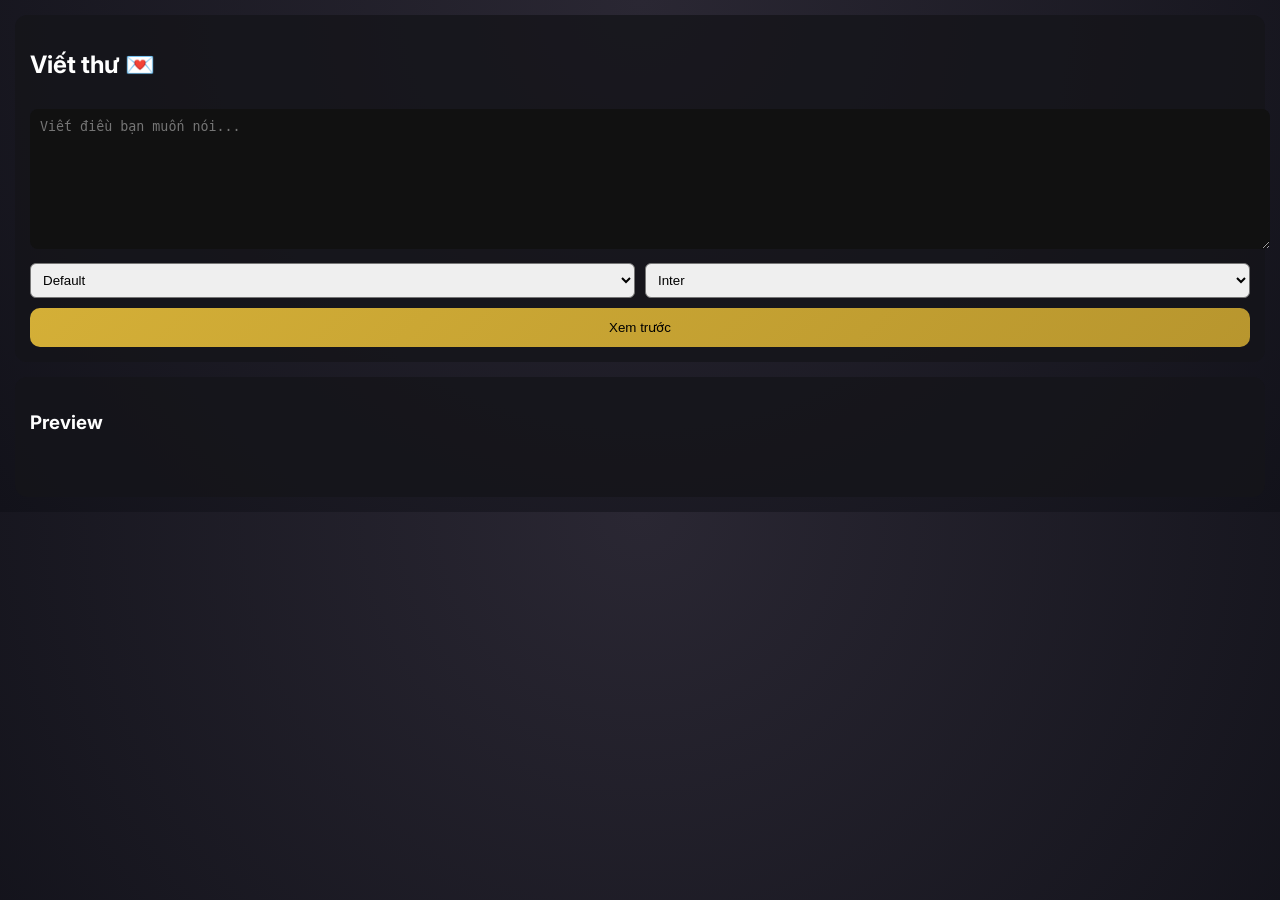
==== letters/letter_write.html @ 63b0dc74 "ab" ====
<!DOCTYPE html>
<html lang="vi">
<head>
  <meta charset="UTF-8">
  <meta name="viewport" content="width=device-width, initial-scale=1.0">
  <title>Veloura - Write</title>

  <link rel="stylesheet" href="style.css">

  <!-- Fonts -->
  <link href="https://fonts.googleapis.com/css2?family=Playfair+Display&family=Inter&family=Great+Vibes&display=swap" rel="stylesheet">
</head>
<body>

<div class="container">

  <div class="editor">
    <h2>Viết thư 💌</h2>

    <textarea id="content" placeholder="Viết điều bạn muốn nói..."></textarea>

    <div class="controls">
      <select id="theme">
        <option value="default">Default</option>
        <option value="dark">Dark</option>
        <option value="romantic">Romantic</option>
      </select>

      <select id="font">
        <option value="inter">Inter</option>
        <option value="playfair">Playfair</option>
        <option value="handwrite">Handwriting</option>
      </select>
    </div>

    <button onclick="updatePreview()">Xem trước</button>
  </div>

  <div class="preview">
    <h3>Preview</h3>
    <div id="previewBox"></div>
  </div>

</div>

<script src="script.js"></script>
</body>
</html>
---- letters/style.css ----
body {
  margin: 0;
  font-family: 'Inter', sans-serif;
  background: radial-gradient(circle at top, #2a2733, #12121a);
  color: white;
}

/* layout */
.container {
  display: flex;
  flex-direction: column;
  padding: 15px;
  gap: 15px;
}

/* editor */
.editor {
  background: rgba(20,20,25,0.8);
  padding: 15px;
  border-radius: 12px;
}

textarea {
  width: 100%;
  height: 120px;
  margin-top: 10px;
  background: #111;
  color: white;
  border: none;
  padding: 10px;
  border-radius: 8px;
}

/* controls */
.controls {
  display: flex;
  gap: 10px;
  margin-top: 10px;
}

select {
  flex: 1;
  padding: 8px;
  border-radius: 6px;
}

/* button */
button {
  margin-top: 10px;
  width: 100%;
  padding: 12px;
  background: linear-gradient(135deg, #d4af37, #b8962e);
  border: none;
  border-radius: 10px;
  cursor: pointer;
}

/* preview */
.preview {
  background: rgba(20,20,25,0.8);
  padding: 15px;
  border-radius: 12px;
}

#previewBox {
  padding: 15px;
  border-radius: 10px;
}

/* THEMES */

.default {
  background: #1a1a1a;
}

.dark {
  background: black;
  color: #ccc;
}

.romantic {
  background: #3b1f2b;
  color: #ffd6e0;
}

/* FONTS */

.font-inter {
  font-family: 'Inter', sans-serif;
}

.font-playfair {
  font-family: 'Playfair Display', serif;
}

.font-handwrite {
  font-family: 'Great Vibes', cursive;
}

/* MOBILE */
@media (max-width: 600px) {
  .container {
    padding: 10px;
  }
}
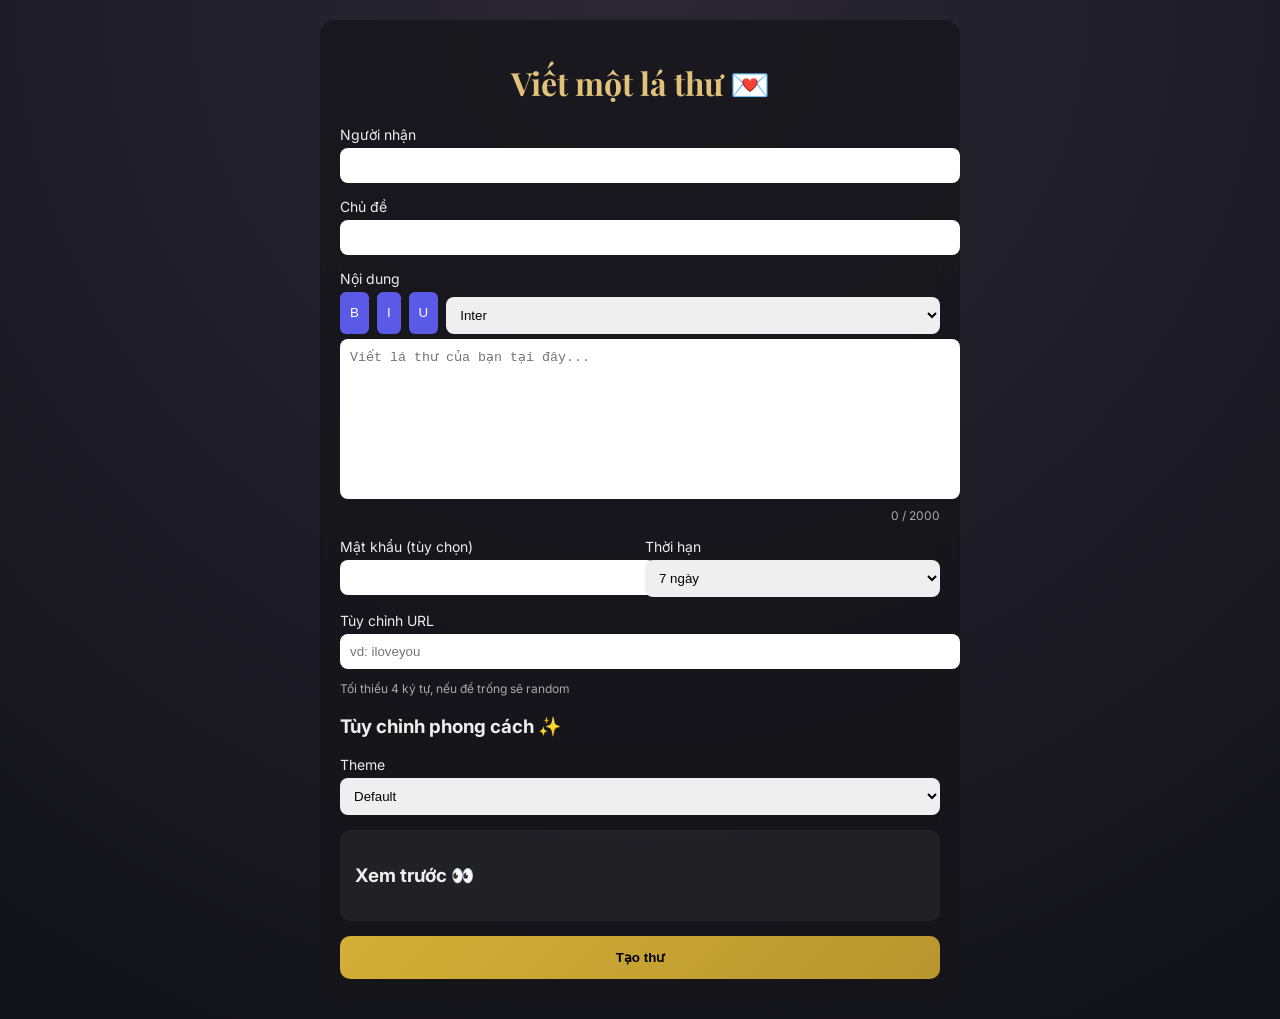
==== commit f3ca6aae: "ab" ====
--- a/letters/letter_write.html
+++ b/letters/letter_write.html
@@ -3,42 +3,87 @@
 <head>
   <meta charset="UTF-8">
   <meta name="viewport" content="width=device-width, initial-scale=1.0">
-  <title>Veloura - Write</title>
+  <title>Veloura - Viết thư</title>
 
   <link rel="stylesheet" href="style.css">
 
   <!-- Fonts -->
-  <link href="https://fonts.googleapis.com/css2?family=Playfair+Display&family=Inter&family=Great+Vibes&display=swap" rel="stylesheet">
+  <link href="https://fonts.googleapis.com/css2?family=Inter&family=Playfair+Display&display=swap" rel="stylesheet">
 </head>
 <body>
 
-<div class="container">
+<div class="wrapper">
 
-  <div class="editor">
-    <h2>Viết thư 💌</h2>
+  <div class="card">
 
-    <textarea id="content" placeholder="Viết điều bạn muốn nói..."></textarea>
+    <h1>Viết một lá thư 💌</h1>
 
-    <div class="controls">
-      <select id="theme">
-        <option value="default">Default</option>
-        <option value="dark">Dark</option>
-        <option value="romantic">Romantic</option>
-      </select>
+    <!-- Người nhận -->
+    <label>Người nhận</label>
+    <input type="text" id="to">
+
+    <!-- Chủ đề -->
+    <label>Chủ đề</label>
+    <input type="text" id="title">
+
+    <!-- Nội dung -->
+    <label>Nội dung</label>
+
+    <div class="toolbar">
+      <button onclick="wrap('**')">B</button>
+      <button onclick="wrap('*')">I</button>
+      <button onclick="wrap('__')">U</button>
 
       <select id="font">
         <option value="inter">Inter</option>
         <option value="playfair">Playfair</option>
-        <option value="handwrite">Handwriting</option>
       </select>
     </div>
 
-    <button onclick="updatePreview()">Xem trước</button>
-  </div>
+    <textarea id="content" placeholder="Viết lá thư của bạn tại đây..." oninput="updatePreview()"></textarea>
+    <div class="count" id="count">0 / 2000</div>
 
-  <div class="preview">
-    <h3>Preview</h3>
-    <div id="previewBox"></div>
+    <!-- password + expiry -->
+    <div class="row">
+      <div>
+        <label>Mật khẩu (tùy chọn)</label>
+        <input type="text" id="password">
+      </div>
+
+      <div>
+        <label>Thời hạn</label>
+        <select id="expiry">
+          <option>1 ngày</option>
+          <option selected>7 ngày</option>
+          <option>30 ngày</option>
+        </select>
+      </div>
+    </div>
+
+    <!-- URL -->
+    <label>Tùy chỉnh URL</label>
+    <input type="text" placeholder="vd: iloveyou">
+
+    <p class="hint">Tối thiểu 4 ký tự, nếu để trống sẽ random</p>
+
+    <!-- Theme -->
+    <h3>Tùy chỉnh phong cách ✨</h3>
+
+    <label>Theme</label>
+    <select id="theme" onchange="updatePreview()">
+      <option value="default">Default</option>
+      <option value="dark">Dark</option>
+      <option value="romantic">Romantic</option>
+    </select>
+
+    <!-- Preview -->
+    <div class="preview-box">
+      <h3>Xem trước 👀</h3>
+      <div id="preview"></div>
+    </div>
+
+    <button class="submit">Tạo thư</button>
+
   </div>
 
 </div>
--- a/letters/style.css
+++ b/letters/style.css
@@ -1,105 +1,132 @@
 body {
   margin: 0;
   font-family: 'Inter', sans-serif;
+
   background: radial-gradient(circle at top, #2a2733, #12121a);
-  color: white;
+  color: #eee;
 }
 
-/* layout */
-.container {
+.wrapper {
   display: flex;
-  flex-direction: column;
-  padding: 15px;
-  gap: 15px;
+  justify-content: center;
+  padding: 20px;
 }
 
-/* editor */
-.editor {
-  background: rgba(20,20,25,0.8);
-  padding: 15px;
-  border-radius: 12px;
+.card {
+  width: 100%;
+  max-width: 600px;
+  background: rgba(20,20,25,0.75);
+  backdrop-filter: blur(12px);
+
+  padding: 20px;
+  border-radius: 16px;
+}
+
+h1 {
+  text-align: center;
+  font-family: 'Playfair Display', serif;
+  color: #e0c27a;
+}
+
+label {
+  display: block;
+  margin-top: 15px;
+  font-size: 14px;
+}
+
+input, textarea, select {
+  width: 100%;
+  margin-top: 5px;
+  padding: 10px;
+  border-radius: 8px;
+  border: none;
+  outline: none;
 }
 
 textarea {
-  width: 100%;
-  height: 120px;
-  margin-top: 10px;
-  background: #111;
-  color: white;
-  border: none;
-  padding: 10px;
-  border-radius: 8px;
+  height: 140px;
+  resize: none;
 }
 
-/* controls */
-.controls {
+.toolbar {
+  display: flex;
+  gap: 8px;
+  margin-top: 5px;
+}
+
+.toolbar button {
+  padding: 6px 10px;
+  border: none;
+  border-radius: 6px;
+  background: #5a5ae6;
+  color: white;
+  cursor: pointer;
+}
+
+.count {
+  font-size: 12px;
+  margin-top: 5px;
+  text-align: right;
+  color: #aaa;
+}
+
+.row {
   display: flex;
   gap: 10px;
+}
+
+.row > div {
+  flex: 1;
+}
+
+.hint {
+  font-size: 12px;
+  color: #aaa;
+}
+
+.preview-box {
+  margin-top: 15px;
+  padding: 15px;
+  background: rgba(255,255,255,0.05);
+  border-radius: 10px;
+}
+
+#preview {
   margin-top: 10px;
 }
 
-select {
-  flex: 1;
-  padding: 8px;
-  border-radius: 6px;
+/* THEMES */
+.default {
+  color: #eee;
 }
 
-/* button */
-button {
-  margin-top: 10px;
+.dark {
+  color: #bbb;
+}
+
+.romantic {
+  color: #ffcad4;
+}
+
+/* BUTTON */
+.submit {
+  margin-top: 15px;
   width: 100%;
-  padding: 12px;
+  padding: 14px;
   background: linear-gradient(135deg, #d4af37, #b8962e);
   border: none;
   border-radius: 10px;
+  font-weight: bold;
   cursor: pointer;
-}
-
-/* preview */
-.preview {
-  background: rgba(20,20,25,0.8);
-  padding: 15px;
-  border-radius: 12px;
-}
-
-#previewBox {
-  padding: 15px;
-  border-radius: 10px;
-}
-
-/* THEMES */
-
-.default {
-  background: #1a1a1a;
-}
-
-.dark {
-  background: black;
-  color: #ccc;
-}
-
-.romantic {
-  background: #3b1f2b;
-  color: #ffd6e0;
-}
-
-/* FONTS */
-
-.font-inter {
-  font-family: 'Inter', sans-serif;
-}
-
-.font-playfair {
-  font-family: 'Playfair Display', serif;
-}
-
-.font-handwrite {
-  font-family: 'Great Vibes', cursive;
 }
 
 /* MOBILE */
 @media (max-width: 600px) {
-  .container {
-    padding: 10px;
+  .card {
+    padding: 15px;
+  }
+
+  .row {
+    flex-direction: column;
   }
 }
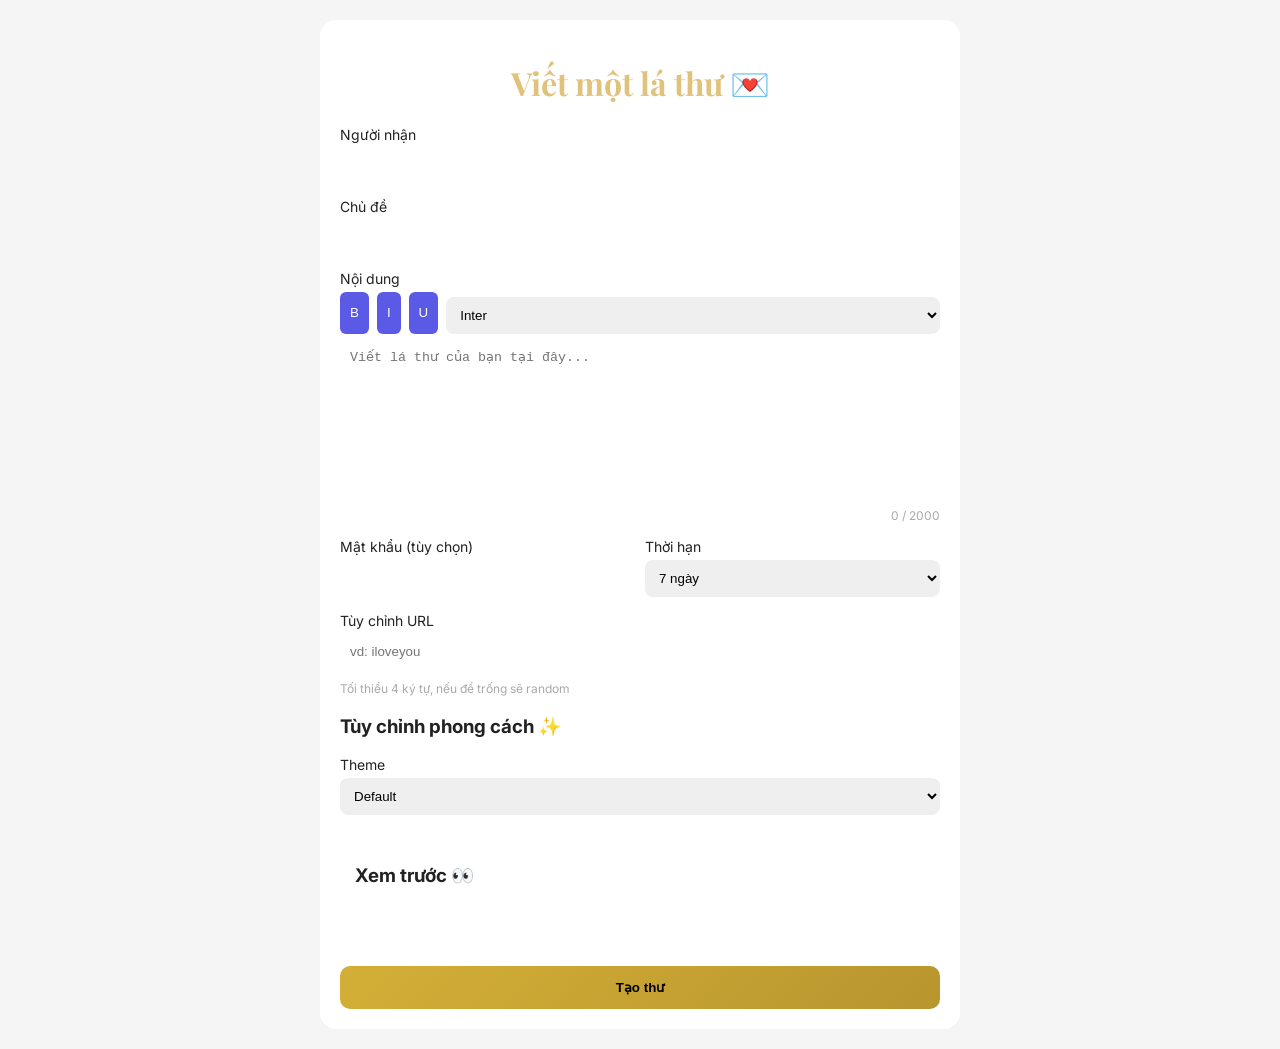
==== commit b7437a10: "ab" ====
--- a/letters/letter_write.html
+++ b/letters/letter_write.html
@@ -70,11 +70,11 @@
     <h3>Tùy chỉnh phong cách ✨</h3>
 
     <label>Theme</label>
-    <select id="theme" onchange="updatePreview()">
-      <option value="default">Default</option>
-      <option value="dark">Dark</option>
-      <option value="romantic">Romantic</option>
-    </select>
+    <select id="theme" onchange="updateTheme()">
+  <option value="default">Default</option>
+  <option value="dark">Dark</option>
+  <option value="romantic">Romantic</option>
+</select>
 
     <!-- Preview -->
     <div class="preview-box">
--- a/letters/style.css
+++ b/letters/style.css
@@ -2,8 +2,28 @@
   margin: 0;
   font-family: 'Inter', sans-serif;
 
+  background: #f5f5f5;
+  color: #222;
+}
+
+body.dark {
   background: radial-gradient(circle at top, #2a2733, #12121a);
   color: #eee;
+}
+
+body.dark .card {
+  background: rgba(20,20,25,0.8);
+  backdrop-filter: blur(12px);
+}
+
+body.romantic {
+  background: linear-gradient(135deg, #3b1f2b, #1a0f14);
+  color: #ffd6e0;
+}
+
+body.romantic .card {
+  background: rgba(255, 192, 203, 0.08);
+  backdrop-filter: blur(10px);
 }
 
 .wrapper {
@@ -15,7 +35,8 @@
 .card {
   width: 100%;
   max-width: 600px;
-  background: rgba(20,20,25,0.75);
+  background: white;
+  color: #222;
   backdrop-filter: blur(12px);
 
   padding: 20px;
@@ -92,7 +113,10 @@
 }
 
 #preview {
-  margin-top: 10px;
+  background: inherit;
+  color: inherit;
+  padding: 15px;
+  border-radius: 10px;
 }
 
 /* THEMES */
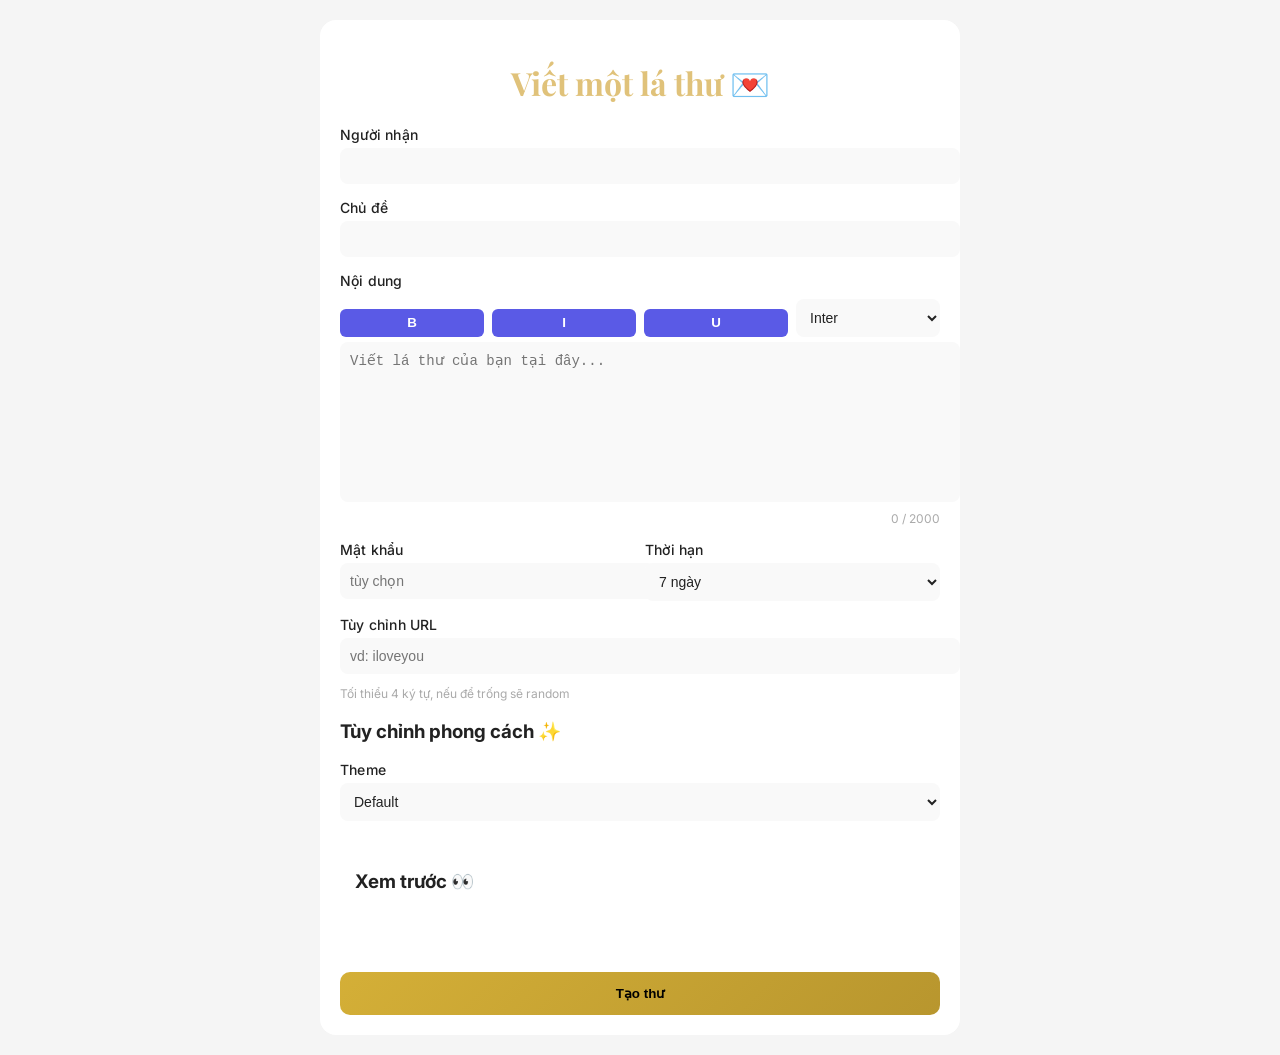
==== commit 6f01698a: "ab" ====
--- a/letters/letter_write.html
+++ b/letters/letter_write.html
@@ -46,8 +46,8 @@
     <!-- password + expiry -->
     <div class="row">
       <div>
-        <label>Mật khẩu (tùy chọn)</label>
-        <input type="text" id="password">
+        <label>Mật khẩu</label>
+        <input type="text" id="password", placeholder="tùy chọn">
       </div>
 
       <div>
--- a/letters/style.css
+++ b/letters/style.css
@@ -4,6 +4,14 @@
 
   background: #f5f5f5;
   color: #222;
+  transition: background 0.5s ease, color 0.4s ease;
+}
+
+body input,
+body textarea,
+body select {
+  background: #f9f9f9;
+  color: #222;
 }
 
 body.dark {
@@ -12,8 +20,19 @@
 }
 
 body.dark .card {
-  background: rgba(20,20,25,0.8);
+  background: rgba(20,20,25,0.85);
   backdrop-filter: blur(12px);
+    box-shadow:
+    0 10px 40px rgba(0,0,0,0.6),
+    0 0 20px rgba(212,175,55,0.1);
+}
+
+/* input */
+body.dark input,
+body.dark textarea,
+body.dark select {
+  background: #1a1a22;
+  color: #eee;
 }
 
 body.romantic {
@@ -22,8 +41,16 @@
 }
 
 body.romantic .card {
-  background: rgba(255, 192, 203, 0.08);
+  background: rgba(255,192,203,0.08);
   backdrop-filter: blur(10px);
+}
+
+/* input */
+body.romantic input,
+body.romantic textarea,
+body.romantic select {
+  background: rgba(255,255,255,0.1);
+  color: #ffd6e0;
 }
 
 .wrapper {
@@ -41,6 +68,65 @@
 
   padding: 20px;
   border-radius: 16px;
+  input,
+textarea,
+select,
+button {
+  transition: all 0.3s ease;
+}
+}
+
+label {
+  font-size: 12.5px;
+  font-weight: 500;
+  margin-top: 12px;
+  display: block;
+  letter-spacing: 0.2px;
+}
+
+input,
+textarea,
+select {
+  width: 100%;
+  margin-top: 6px;
+  padding: 12px;
+
+  border-radius: 10px;
+  border: 1px solid transparent;
+
+  outline: none;
+  font-size: 14px;
+}
+
+input:focus,
+textarea:focus,
+select:focus {
+  border-color: #d4af37;
+  box-shadow: 0 0 0 2px rgba(212,175,55,0.2);
+}
+
+button {
+  margin-top: 15px;
+  width: 100%;
+  padding: 14px;
+
+  border-radius: 12px;
+  border: none;
+
+  font-weight: 600;
+  cursor: pointer;
+
+  background: linear-gradient(135deg, #d4af37, #b8962e);
+  color: black;
+}
+
+button:hover {
+  transform: translateY(-1px);
+  box-shadow: 0 6px 15px rgba(212,175,55,0.3);
+}
+
+button:active {
+  transform: scale(0.97);
 }
 
 h1 {
@@ -92,7 +178,8 @@
 }
 
 .row {
-  display: flex;
+  display: grid;
+  grid-template-columns: 1fr 1fr;
   gap: 10px;
 }
 
@@ -117,6 +204,7 @@
   color: inherit;
   padding: 15px;
   border-radius: 10px;
+  line-height: 1.6;
 }
 
 /* THEMES */
@@ -144,13 +232,8 @@
   cursor: pointer;
 }
 
-/* MOBILE */
-@media (max-width: 600px) {
-  .card {
-    padding: 15px;
-  }
-
+@media (max-width: 500px) {
   .row {
-    flex-direction: column;
+    grid-template-columns: 1fr;
   }
 }
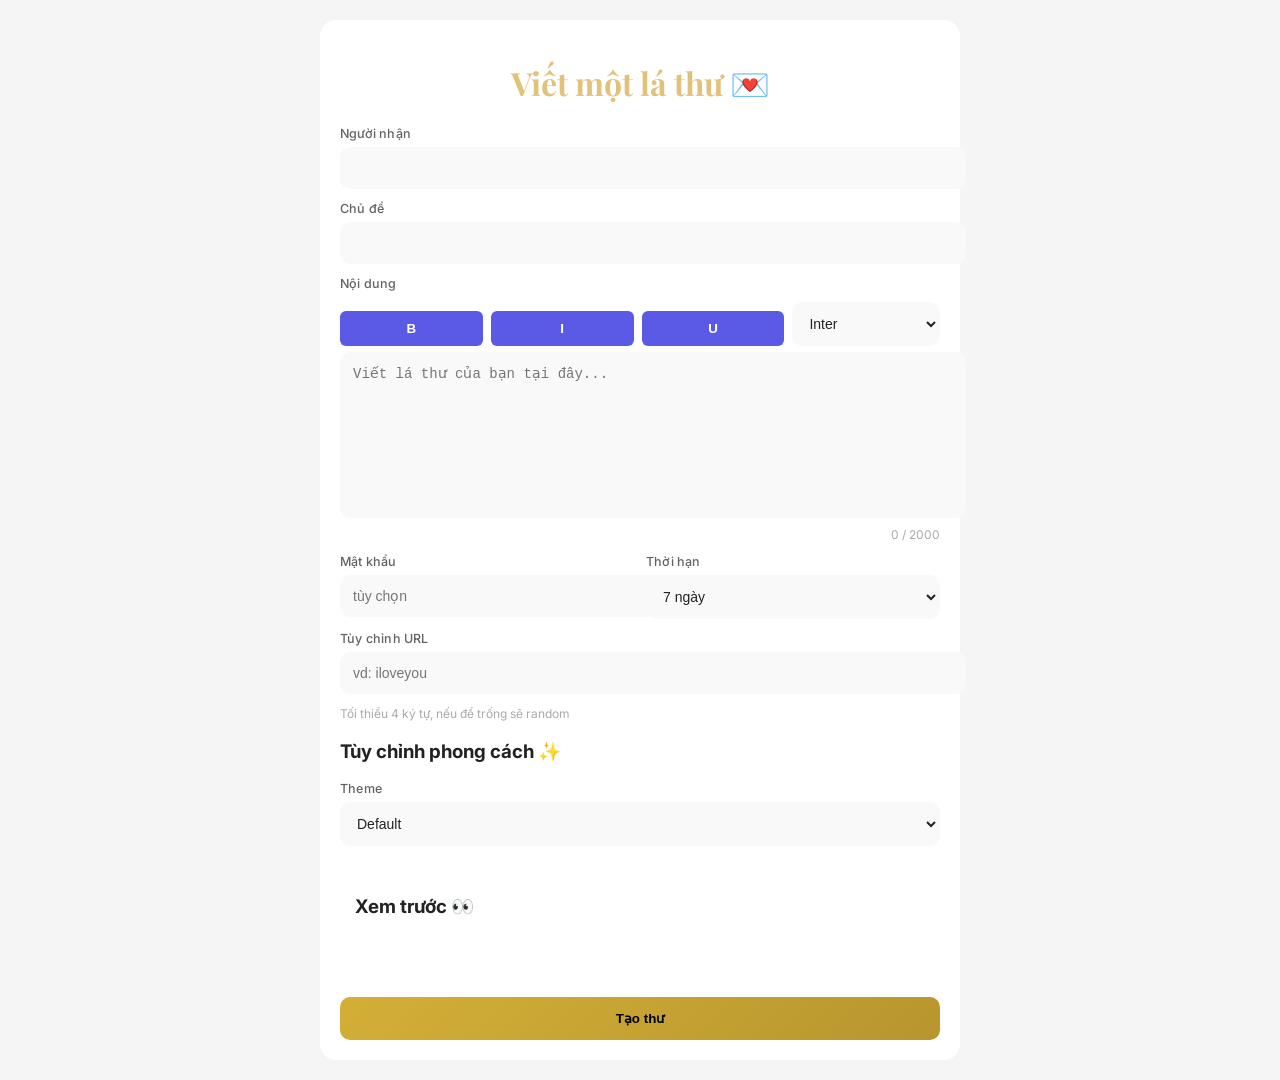
==== commit 21d51126: "ab" ====
--- a/letters/letter_write.html
+++ b/letters/letter_write.html
@@ -47,7 +47,7 @@
     <div class="row">
       <div>
         <label>Mật khẩu</label>
-        <input type="text" id="password", placeholder="tùy chọn">
+        <input type="text" id="password" placeholder="tùy chọn">
       </div>
 
       <div>
--- a/letters/style.css
+++ b/letters/style.css
@@ -68,12 +68,13 @@
 
   padding: 20px;
   border-radius: 16px;
-  input,
+}
+
+input,
 textarea,
 select,
 button {
   transition: all 0.3s ease;
-}
 }
 
 label {
@@ -82,6 +83,8 @@
   margin-top: 12px;
   display: block;
   letter-spacing: 0.2px;
+  opacity: 0.7;
+  color: inherit;
 }
 
 input,
@@ -133,21 +136,6 @@
   text-align: center;
   font-family: 'Playfair Display', serif;
   color: #e0c27a;
-}
-
-label {
-  display: block;
-  margin-top: 15px;
-  font-size: 14px;
-}
-
-input, textarea, select {
-  width: 100%;
-  margin-top: 5px;
-  padding: 10px;
-  border-radius: 8px;
-  border: none;
-  outline: none;
 }
 
 textarea {
@@ -179,8 +167,14 @@
 
 .row {
   display: grid;
-  grid-template-columns: 1fr 1fr;
-  gap: 10px;
+  grid-template-columns: repeat(2, minmax(0, 1fr)); /* 🔥 FIX CHÍNH */
+  gap: 12px;
+}
+
+.row input,
+.row select {
+  width: 100%;
+  min-width: 0; /* 🔥 cực quan trọng */
 }
 
 .row > div {
@@ -205,19 +199,6 @@
   padding: 15px;
   border-radius: 10px;
   line-height: 1.6;
-}
-
-/* THEMES */
-.default {
-  color: #eee;
-}
-
-.dark {
-  color: #bbb;
-}
-
-.romantic {
-  color: #ffcad4;
 }
 
 /* BUTTON */
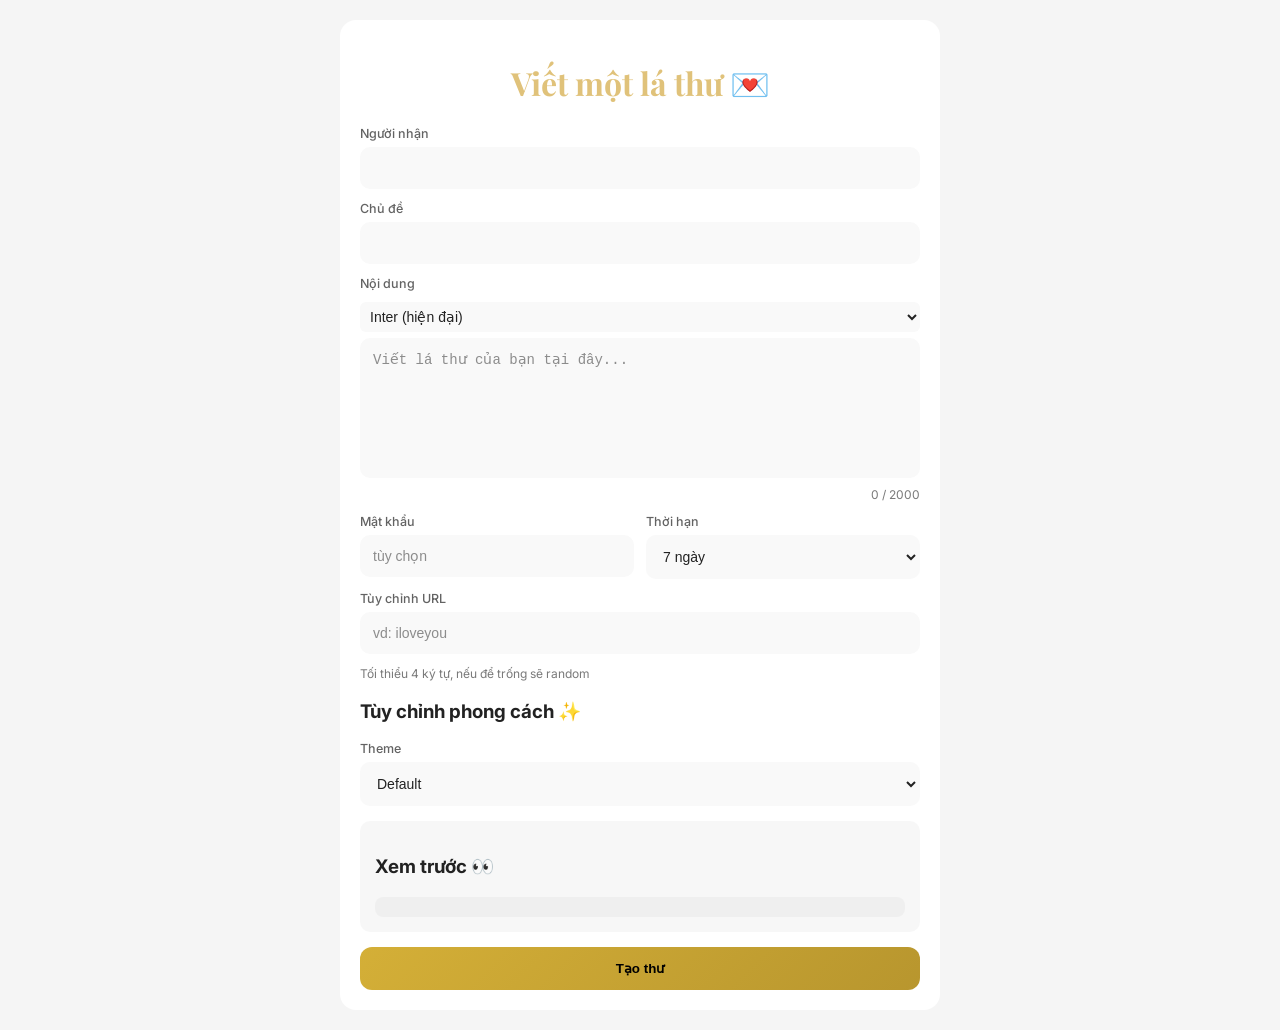
==== commit fa4c043e: "ab" ====
--- a/letters/letter_write.html
+++ b/letters/letter_write.html
@@ -7,8 +7,28 @@
 
   <link rel="stylesheet" href="style.css">
 
-  <!-- Fonts -->
-  <link href="https://fonts.googleapis.com/css2?family=Inter&family=Playfair+Display&display=swap" rel="stylesheet">
+  <link href="https://fonts.googleapis.com/css2?
+family=Inter&
+family=Playfair+Display&
+family=Lora&
+family=Merriweather&
+family=Libre+Baskerville&
+family=Crimson+Text&
+family=EB+Garamond&
+family=Cormorant&
+family=DM+Serif+Display&
+family=Roboto&
+family=Montserrat&
+family=Poppins&
+family=Quicksand&
+family=Raleway&
+family=Josefin+Sans&
+family=Space+Mono&
+family=Fira+Code&
+family=Great+Vibes&
+family=Dancing+Script&
+family=Pacifico&
+display=swap" rel="stylesheet">
 </head>
 <body>
 
@@ -30,14 +50,31 @@
     <label>Nội dung</label>
 
     <div class="toolbar">
-      <button onclick="wrap('**')">B</button>
-      <button onclick="wrap('*')">I</button>
-      <button onclick="wrap('__')">U</button>
 
-      <select id="font">
-        <option value="inter">Inter</option>
-        <option value="playfair">Playfair</option>
-      </select>
+      <select id="font" onchange="updatePreview()">
+  <option value="Inter">Inter (hiện đại)</option>
+  <option value="Playfair Display">Playfair (luxury)</option>
+  <option value="Lora">Lora (dễ đọc)</option>
+  <option value="Merriweather">Merriweather (blog)</option>
+  <option value="Libre Baskerville">Baskerville (cổ điển)</option>
+  <option value="Crimson Text">Crimson (sách)</option>
+  <option value="EB Garamond">Garamond (hoài niệm)</option>
+  <option value="Cormorant">Cormorant (elegant)</option>
+  <option value="DM Serif Display">DM Serif (title đẹp)</option>
+
+  <option value="Montserrat">Montserrat (clean)</option>
+  <option value="Poppins">Poppins (modern)</option>
+  <option value="Raleway">Raleway (thin đẹp)</option>
+  <option value="Quicksand">Quicksand (soft)</option>
+  <option value="Josefin Sans">Josefin (art)</option>
+
+  <option value="Space Mono">Mono (tech)</option>
+  <option value="Fira Code">Fira Code (code vibe)</option>
+
+  <option value="Great Vibes">Great Vibes (romantic)</option>
+  <option value="Dancing Script">Dancing Script (handwriting)</option>
+  <option value="Pacifico">Pacifico (cute)</option>
+</select>
     </div>
 
     <textarea id="content" placeholder="Viết lá thư của bạn tại đây..." oninput="updatePreview()"></textarea>
--- a/letters/style.css
+++ b/letters/style.css
@@ -1,33 +1,204 @@
+* {
+  box-sizing: border-box;
+}
+
+/* ===== BASE ===== */
 body {
   margin: 0;
   font-family: 'Inter', sans-serif;
-
   background: #f5f5f5;
   color: #222;
-  transition: background 0.5s ease, color 0.4s ease;
-}
-
-body input,
-body textarea,
-body select {
+
+  transition: background 0.4s ease, color 0.3s ease;
+}
+
+.wrapper {
+  display: flex;
+  justify-content: center;
+  padding: 20px;
+}
+
+/* ===== CARD ===== */
+.card {
+  width: 100%;
+  max-width: 600px;
+  background: white;
+  padding: 20px;
+  border-radius: 16px;
+
+  transition: all 0.3s ease;
+}
+
+/* ===== TEXT ===== */
+h1 {
+  text-align: center;
+  font-family: 'Playfair Display', serif;
+  color: #e0c27a;
+}
+
+label {
+  display: block;
+  margin-top: 12px;
+  font-size: 12.5px;
+  font-weight: 500;
+  opacity: 0.7;
+  color: inherit;
+}
+
+.toolbar {
+  display: flex;
+  gap: 8px;
+  margin-top: 8px;
+  align-items: center;
+}
+
+.toolbar select,
+.toolbar input[type="color"] {
+  padding: 6px;
+  border-radius: 6px;
+  border: none;
+  cursor: pointer;
+}
+
+/* ===== INPUT ===== */
+input,
+textarea,
+select {
+  width: 100%;
+  margin-top: 6px;
+  padding: 12px;
+
+  border-radius: 10px;
+  border: 1px solid transparent;
+
+  outline: none;
+  font-size: 14px;
+
   background: #f9f9f9;
-  color: #222;
-}
-
+  color: inherit;
+
+  transition: all 0.25s ease;
+}
+
+textarea {
+  height: 140px;
+  resize: none;
+}
+
+input:focus,
+textarea:focus,
+select:focus {
+  border-color: #d4af37;
+  box-shadow: 0 0 0 2px rgba(212,175,55,0.2);
+}
+
+/* ===== PLACEHOLDER ===== */
+::placeholder {
+  color: inherit;
+  opacity: 0.5;
+}
+
+/* ===== TOOLBAR ===== */
+.toolbar {
+  display: flex;
+  gap: 8px;
+  margin-top: 5px;
+}
+
+.toolbar button {
+  padding: 6px 10px;
+  border-radius: 6px;
+  border: none;
+  background: #5a5ae6;
+  color: white;
+  cursor: pointer;
+}
+
+/* ===== COUNT ===== */
+.count {
+  font-size: 12px;
+  margin-top: 5px;
+  text-align: right;
+  opacity: 0.6;
+}
+
+/* ===== ROW (FIX CHÍNH) ===== */
+.row {
+  display: grid;
+  grid-template-columns: repeat(2, minmax(0, 1fr));
+  gap: 12px;
+}
+
+.row > div {
+  width: 100%;
+}
+
+.row input,
+.row select {
+  width: 100%;
+  min-width: 0;
+}
+
+/* ===== HINT ===== */
+.hint {
+  font-size: 12px;
+  opacity: 0.6;
+}
+
+/* ===== PREVIEW ===== */
+.preview-box {
+  margin-top: 15px;
+  padding: 15px;
+  border-radius: 10px;
+  background: rgba(0,0,0,0.03);
+}
+
+#preview {
+  background: inherit;
+  color: inherit;
+  padding: 10px;
+  border-radius: 8px;
+  line-height: 1.6;
+}
+
+/* ===== BUTTON ===== */
+button {
+  margin-top: 15px;
+  width: 100%;
+  padding: 14px;
+
+  border-radius: 12px;
+  border: none;
+
+  font-weight: 600;
+  cursor: pointer;
+
+  background: linear-gradient(135deg, #d4af37, #b8962e);
+  color: black;
+
+  transition: all 0.25s ease;
+}
+
+button:hover {
+  transform: translateY(-1px);
+  box-shadow: 0 6px 15px rgba(212,175,55,0.3);
+}
+
+button:active {
+  transform: scale(0.97);
+}
+
+/* ===== DARK THEME ===== */
 body.dark {
   background: radial-gradient(circle at top, #2a2733, #12121a);
   color: #eee;
 }
 
 body.dark .card {
-  background: rgba(20,20,25,0.85);
+  background: rgba(20,20,25,0.9);
   backdrop-filter: blur(12px);
-    box-shadow:
-    0 10px 40px rgba(0,0,0,0.6),
-    0 0 20px rgba(212,175,55,0.1);
-}
-
-/* input */
+}
+
 body.dark input,
 body.dark textarea,
 body.dark select {
@@ -35,6 +206,7 @@
   color: #eee;
 }
 
+/* ===== ROMANTIC THEME ===== */
 body.romantic {
   background: linear-gradient(135deg, #3b1f2b, #1a0f14);
   color: #ffd6e0;
@@ -45,7 +217,6 @@
   backdrop-filter: blur(10px);
 }
 
-/* input */
 body.romantic input,
 body.romantic textarea,
 body.romantic select {
@@ -53,167 +224,8 @@
   color: #ffd6e0;
 }
 
-.wrapper {
-  display: flex;
-  justify-content: center;
-  padding: 20px;
-}
-
-.card {
-  width: 100%;
-  max-width: 600px;
-  background: white;
-  color: #222;
-  backdrop-filter: blur(12px);
-
-  padding: 20px;
-  border-radius: 16px;
-}
-
-input,
-textarea,
-select,
-button {
-  transition: all 0.3s ease;
-}
-
-label {
-  font-size: 12.5px;
-  font-weight: 500;
-  margin-top: 12px;
-  display: block;
-  letter-spacing: 0.2px;
-  opacity: 0.7;
-  color: inherit;
-}
-
-input,
-textarea,
-select {
-  width: 100%;
-  margin-top: 6px;
-  padding: 12px;
-
-  border-radius: 10px;
-  border: 1px solid transparent;
-
-  outline: none;
-  font-size: 14px;
-}
-
-input:focus,
-textarea:focus,
-select:focus {
-  border-color: #d4af37;
-  box-shadow: 0 0 0 2px rgba(212,175,55,0.2);
-}
-
-button {
-  margin-top: 15px;
-  width: 100%;
-  padding: 14px;
-
-  border-radius: 12px;
-  border: none;
-
-  font-weight: 600;
-  cursor: pointer;
-
-  background: linear-gradient(135deg, #d4af37, #b8962e);
-  color: black;
-}
-
-button:hover {
-  transform: translateY(-1px);
-  box-shadow: 0 6px 15px rgba(212,175,55,0.3);
-}
-
-button:active {
-  transform: scale(0.97);
-}
-
-h1 {
-  text-align: center;
-  font-family: 'Playfair Display', serif;
-  color: #e0c27a;
-}
-
-textarea {
-  height: 140px;
-  resize: none;
-}
-
-.toolbar {
-  display: flex;
-  gap: 8px;
-  margin-top: 5px;
-}
-
-.toolbar button {
-  padding: 6px 10px;
-  border: none;
-  border-radius: 6px;
-  background: #5a5ae6;
-  color: white;
-  cursor: pointer;
-}
-
-.count {
-  font-size: 12px;
-  margin-top: 5px;
-  text-align: right;
-  color: #aaa;
-}
-
-.row {
-  display: grid;
-  grid-template-columns: repeat(2, minmax(0, 1fr)); /* 🔥 FIX CHÍNH */
-  gap: 12px;
-}
-
-.row input,
-.row select {
-  width: 100%;
-  min-width: 0; /* 🔥 cực quan trọng */
-}
-
-.row > div {
-  flex: 1;
-}
-
-.hint {
-  font-size: 12px;
-  color: #aaa;
-}
-
-.preview-box {
-  margin-top: 15px;
-  padding: 15px;
-  background: rgba(255,255,255,0.05);
-  border-radius: 10px;
-}
-
-#preview {
-  background: inherit;
-  color: inherit;
-  padding: 15px;
-  border-radius: 10px;
-  line-height: 1.6;
-}
-
-/* BUTTON */
-.submit {
-  margin-top: 15px;
-  width: 100%;
-  padding: 14px;
-  background: linear-gradient(135deg, #d4af37, #b8962e);
-  border: none;
-  border-radius: 10px;
-  font-weight: bold;
-  cursor: pointer;
-}
-
-@media (max-width: 500px) {
+/* ===== MOBILE ===== */
+@media (max-width: 520px) {
   .row {
     grid-template-columns: 1fr;
   }
